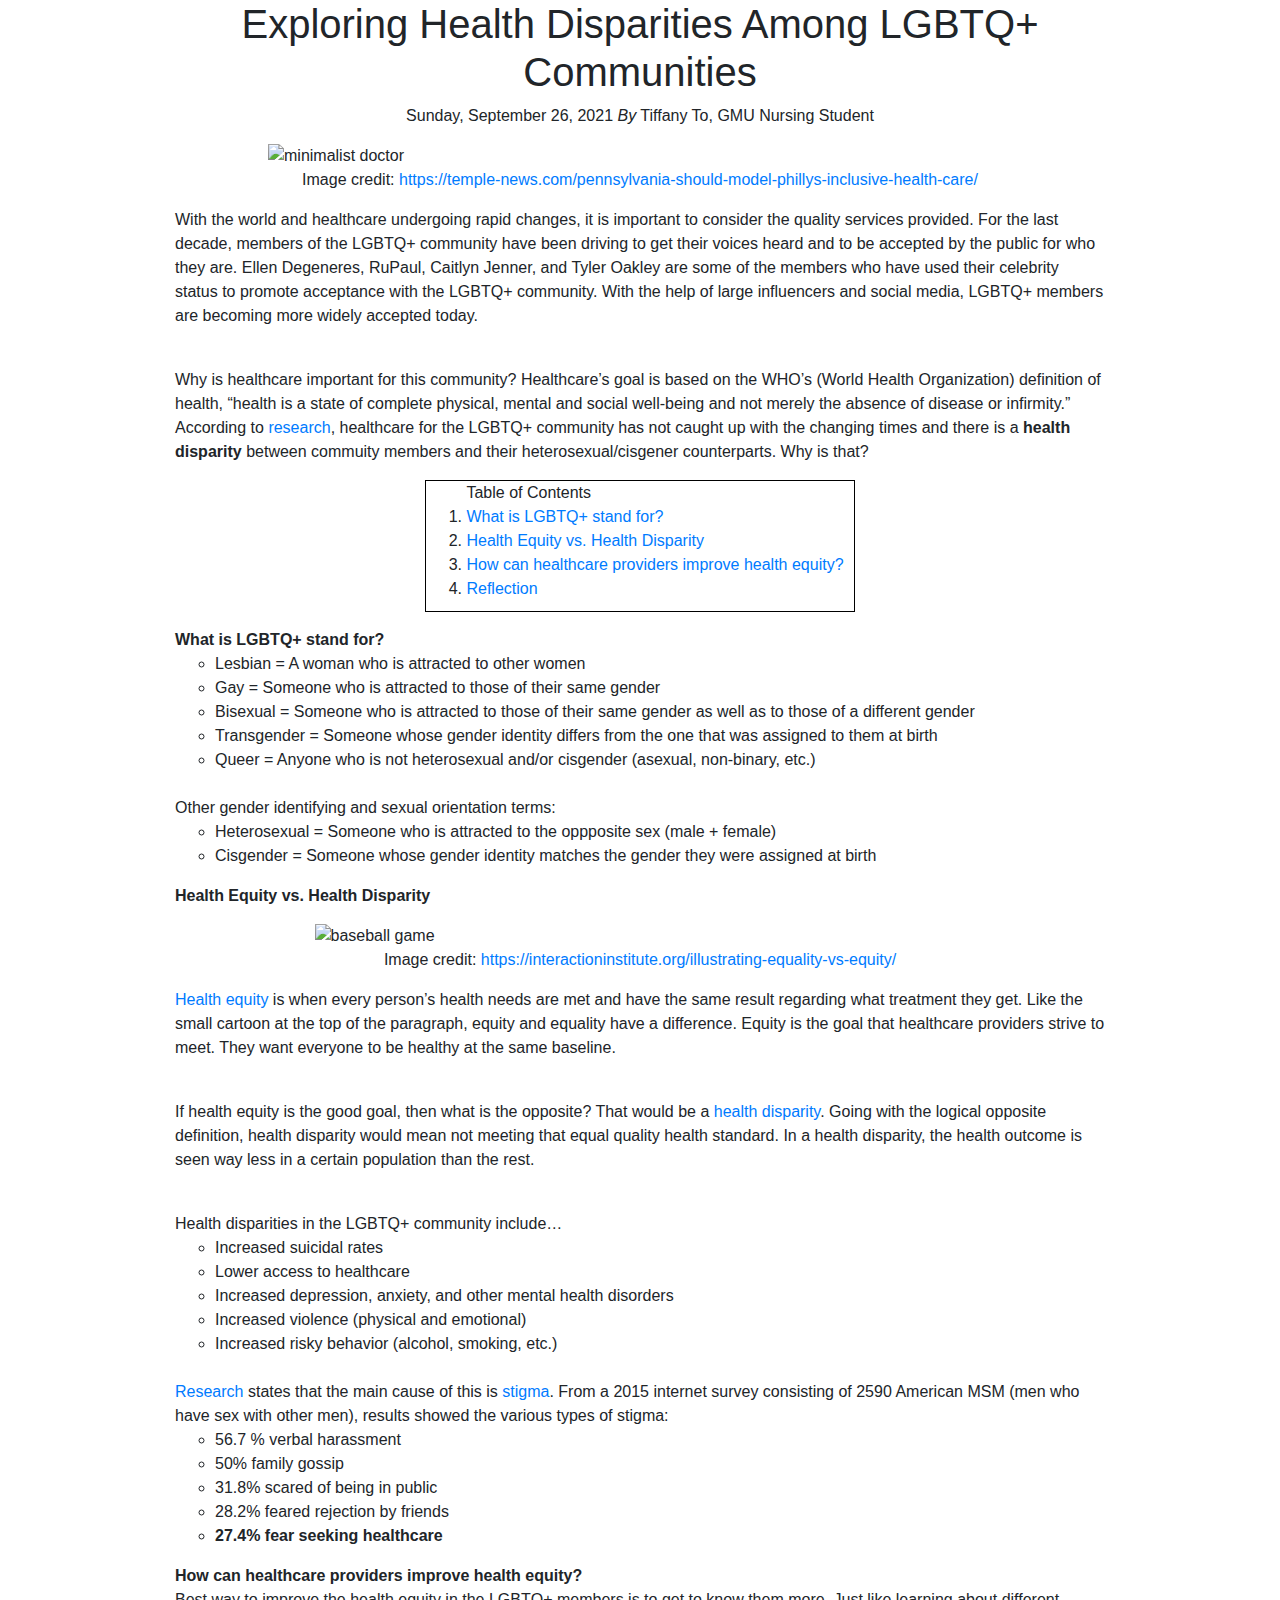
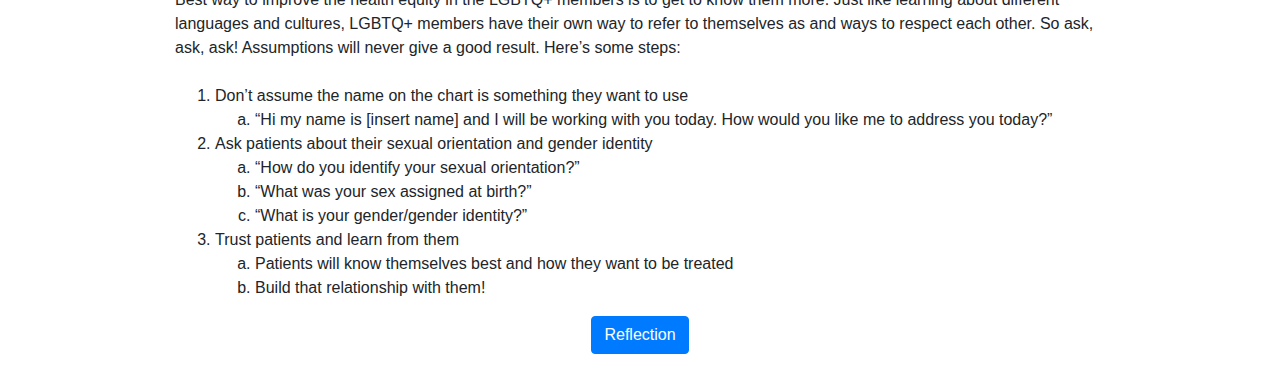
==== index.html @ 05fa2f6a "First blog post" ====
<!DOCTYPE html>
<html lang="en">
<head>
    <meta charset="UTF-8">
    <meta http-equiv="X-UA-Compatible" content="IE=edge">
    <meta name="viewport" content="width=device-width, initial-scale=1.0">
    <link rel="stylesheet" href="https://stackpath.bootstrapcdn.com/bootstrap/4.3.1/css/bootstrap.min.css" integrity="sha384-ggOyR0iXCbMQv3Xipma34MD+dH/1fQ784/j6cY/iJTQUOhcWr7x9JvoRxT2MZw1T" crossorigin="anonymous">
    <link rel="stylesheet" href="./index.css">
    <title>zTiffany's Blog</title>
</head>
<body>
    <div class="container-fluid w-75">
        <div>
            <h1 style="text-align: center;">Exploring Health Disparities Among LGBTQ+ Communities</h1>
            <p style="text-align: center;">Sunday, September 26, 2021 <em>By</em> Tiffany To, GMU Nursing Student</p>
        </div>
        <div class="d-flex flex-column align-items-center">
            <img id="minimalist-doctor" style="width: 100%; height: auto;" src="https://ttn-media.s3.amazonaws.com/wp-content/uploads/2021/01/30171021/DiMeo-Transmedicine-678x381.png" alt="minimalist doctor">
            <p>Image credit: <a target="_blank" href="https://temple-news.com/pennsylvania-should-model-phillys-inclusive-health-care/">https://temple-news.com/pennsylvania-should-model-phillys-inclusive-health-care/</a></p>
        </div>
        <div>
            <p>With the world and healthcare undergoing rapid changes, it is important to consider the quality services provided. For the last decade, members of the LGBTQ+ community have been driving to get their voices heard and to be accepted by the public for who they are. Ellen Degeneres, RuPaul, Caitlyn Jenner, and Tyler Oakley are some of the members who have used their celebrity status to promote acceptance with the LGBTQ+ community. With the help of large influencers and social media, LGBTQ+ members are becoming more widely accepted today. </p>
            <br>
            <p>Why is healthcare important for this community? Healthcare’s goal is based on the WHO’s (World Health Organization) definition of health, “health is a state of complete physical, mental and social well-being and not merely the absence of disease or infirmity.” According to <a target="_blank" href="https://www-tandfonline-com.mutex.gmu.edu/doi/full/10.1080/00918369.2017.1422944">research</a>, healthcare for the LGBTQ+ community has not caught up with the changing times and there is a <b>health disparity</b> between commuity members and their heterosexual/cisgener counterparts. Why is that?</p>
        </div>
        <div class="d-flex justify-content-center">
            <ol style="border: 1px solid black; padding-right: 10px; padding-bottom: 10px;">
                Table of Contents
                <li><a href="#definition">What is LGBTQ+ stand for?</a></li>
                <li><a href="#verses">Health Equity vs. Health Disparity</a></li>
                <li><a href="#healthcare-help">How can healthcare providers improve health equity?</a></li>
                <li><a href="#reflection">Reflection</a></li>
            </ol>
        </div>
        <div id="definition">
            <ul style="list-style:circle; padding-left: 0;">
                <b>What is LGBTQ+ stand for?</b>
                <ul>
                    <li>Lesbian = A woman who is attracted to other women</li>
                    <li>Gay = Someone who is attracted to those of their same gender</li>
                    <li>Bisexual = Someone who is attracted to those of their same gender as well as to those of a different gender</li>
                    <li>Transgender = Someone whose gender identity differs from the one that was assigned to them at birth</li>
                    <li>Queer = Anyone who is not heterosexual and/or cisgender (asexual, non-binary, etc.)</li>
                </ul>
                <br>
                Other gender identifying and sexual orientation terms:
                <ul>
                    <li>Heterosexual = Someone who is attracted to the oppposite sex (male + female)</li>
                    <li>Cisgender = Someone whose gender identity matches the gender they were assigned at birth</li>
                </ul>
            </ul>
        </div>
        <div id="verses">
            <p><b>Health Equity vs. Health Disparity</b></p>
        </div>
        <div class="d-flex flex-column align-items-center">
            <img style="width: 75%; height: auto;" id="baseball-img" src="http://i2.wp.com/interactioninstitute.org/wp-content/uploads/2016/01/IISC_EqualityEquity.png?zoom=2&resize=730%2C547" alt="baseball game">
            <p>Image credit: <a href="https://interactioninstitute.org/illustrating-equality-vs-equity/" target="_blank">https://interactioninstitute.org/illustrating-equality-vs-equity/</a></p>
        </div>
        <div>
            <p><a target="_blank" href="https://www.cdc.gov/chronicdisease/healthequity/index.htm">Health equity</a> is when every person’s health needs are met and have the same result regarding what treatment they get. Like the small cartoon at the top of the paragraph, equity and equality have a difference. Equity is the goal that healthcare providers strive to meet. They want everyone to be healthy at the same baseline.</p>
            <br>
            <p>If health equity is the good goal, then what is the opposite? That would be a <a target="_blank" href="https://www.healthypeople.gov/2020/about/foundation-health-measures/Disparities">health disparity</a>. Going with the logical opposite definition, health disparity would mean not meeting that equal quality health standard. In a health disparity, the health outcome is seen way less in a certain population than the rest.</p>
            <br>
        </div>
        <div>
            <ul style="padding-left: 0;">
                Health disparities in the LGBTQ+ community include…
                <ul>
                    <li>Increased suicidal rates</li>
                    <li>Lower access to healthcare</li>
                    <li>Increased depression, anxiety, and other mental health disorders</li>
                    <li>Increased violence (physical and emotional)</li>
                    <li>Increased risky behavior (alcohol, smoking, etc.)</li>
                </ul>
                <br>
                <a target="_blank" href="https://www-tandfonline-com.mutex.gmu.edu/doi/full/10.1080/00918369.2017.1422944">Research</a> states that the main cause of this is <a target="_blank" href="https://www.healthypeople.gov/2020/topics-objectives/topic/lesbian-gay-bisexual-and-transgender-health">stigma</a>. From a 2015 internet survey consisting of 2590 American MSM (men who have sex with other men), results showed the various types of stigma:
                <ul>
                    <li>56.7 % verbal harassment</li>
                    <li>50% family gossip</li>
                    <li>31.8% scared of being in public</li>
                    <li>28.2% feared rejection by friends</li>
                    <li><b>27.4% fear seeking healthcare</b></li>
                </ul>
            </ul>
        </div>
        <div id="healthcare-help">
            <p style="margin-bottom: 0;"><b>How can healthcare providers improve health equity?</b></p>
            <ol style="list-style: decimal; padding-left: 0;">
                Best way to improve the health equity in the LGBTQ+ members is to get to know them more. Just like learning about different languages and cultures, LGBTQ+ members have their own way to refer to themselves as and ways to respect each other. So ask, ask, ask! Assumptions will never give a good result. Here’s some steps:
                <br>
                <br>
                <ol>
                    <li>Don’t assume the name on the chart is something they want to use</li>
                    <ol style="list-style: lower-alpha;">
                        <li>“Hi my name is [insert name] and I will be working with you today. How would you like me to address you today?”</li>
                    </ol>
                    <li>Ask patients about their sexual orientation and gender identity</li>
                    <ol style="list-style: lower-alpha;">
                        <li>“How do you identify your sexual orientation?”</li>
                        <li>“What was your sex assigned at birth?”</li>
                        <li>“What is your gender/gender identity?”</li>
                    </ol>
                    <li>Trust patients and learn from them</li>
                    <ol style="list-style: lower-alpha;">
                        <li>Patients will know themselves best and how they want to be treated</li>
                        <li>Build that relationship with them!</li>
                    </ol>
                </ol>
            </ol>
        </div>
        <div class="d-flex justify-content-center w-100 pb-3" id="reflection">
            <div class="d-flex justify-content-center">
                <a class="btn btn-primary" href="reflection.html" role="button">Reflection</a>
            </div>
        </div>
    </div>
    
    <script src="https://code.jquery.com/jquery-3.3.1.slim.min.js" integrity="sha384-q8i/X+965DzO0rT7abK41JStQIAqVgRVzpbzo5smXKp4YfRvH+8abtTE1Pi6jizo" crossorigin="anonymous"></script>
    <script src="https://cdnjs.cloudflare.com/ajax/libs/popper.js/1.14.7/umd/popper.min.js" integrity="sha384-UO2eT0CpHqdSJQ6hJty5KVphtPhzWj9WO1clHTMGa3JDZwrnQq4sF86dIHNDz0W1" crossorigin="anonymous"></script>
    <script src="https://stackpath.bootstrapcdn.com/bootstrap/4.3.1/js/bootstrap.min.js" integrity="sha384-JjSmVgyd0p3pXB1rRibZUAYoIIy6OrQ6VrjIEaFf/nJGzIxFDsf4x0xIM+B07jRM" crossorigin="anonymous"></script>
</body>
</html>
---- index.css ----
@media Screen and (min-width: 1000px) {
    #minimalist-doctor {
        width: 95%!important;
    }
    #baseball-img {
        width: 85%!important;
    }
}
@media Screen and (min-width: 1200px) {
    #minimalist-doctor {
        width: 80%!important;
    }
    #baseball-img {
        width: 70%!important;
    }
}
@media Screen and (min-width: 1400px) {
    #minimalist-doctor {
        width: 70%!important;
    }
    #baseball-img {
        width: 60%!important;
    }
}
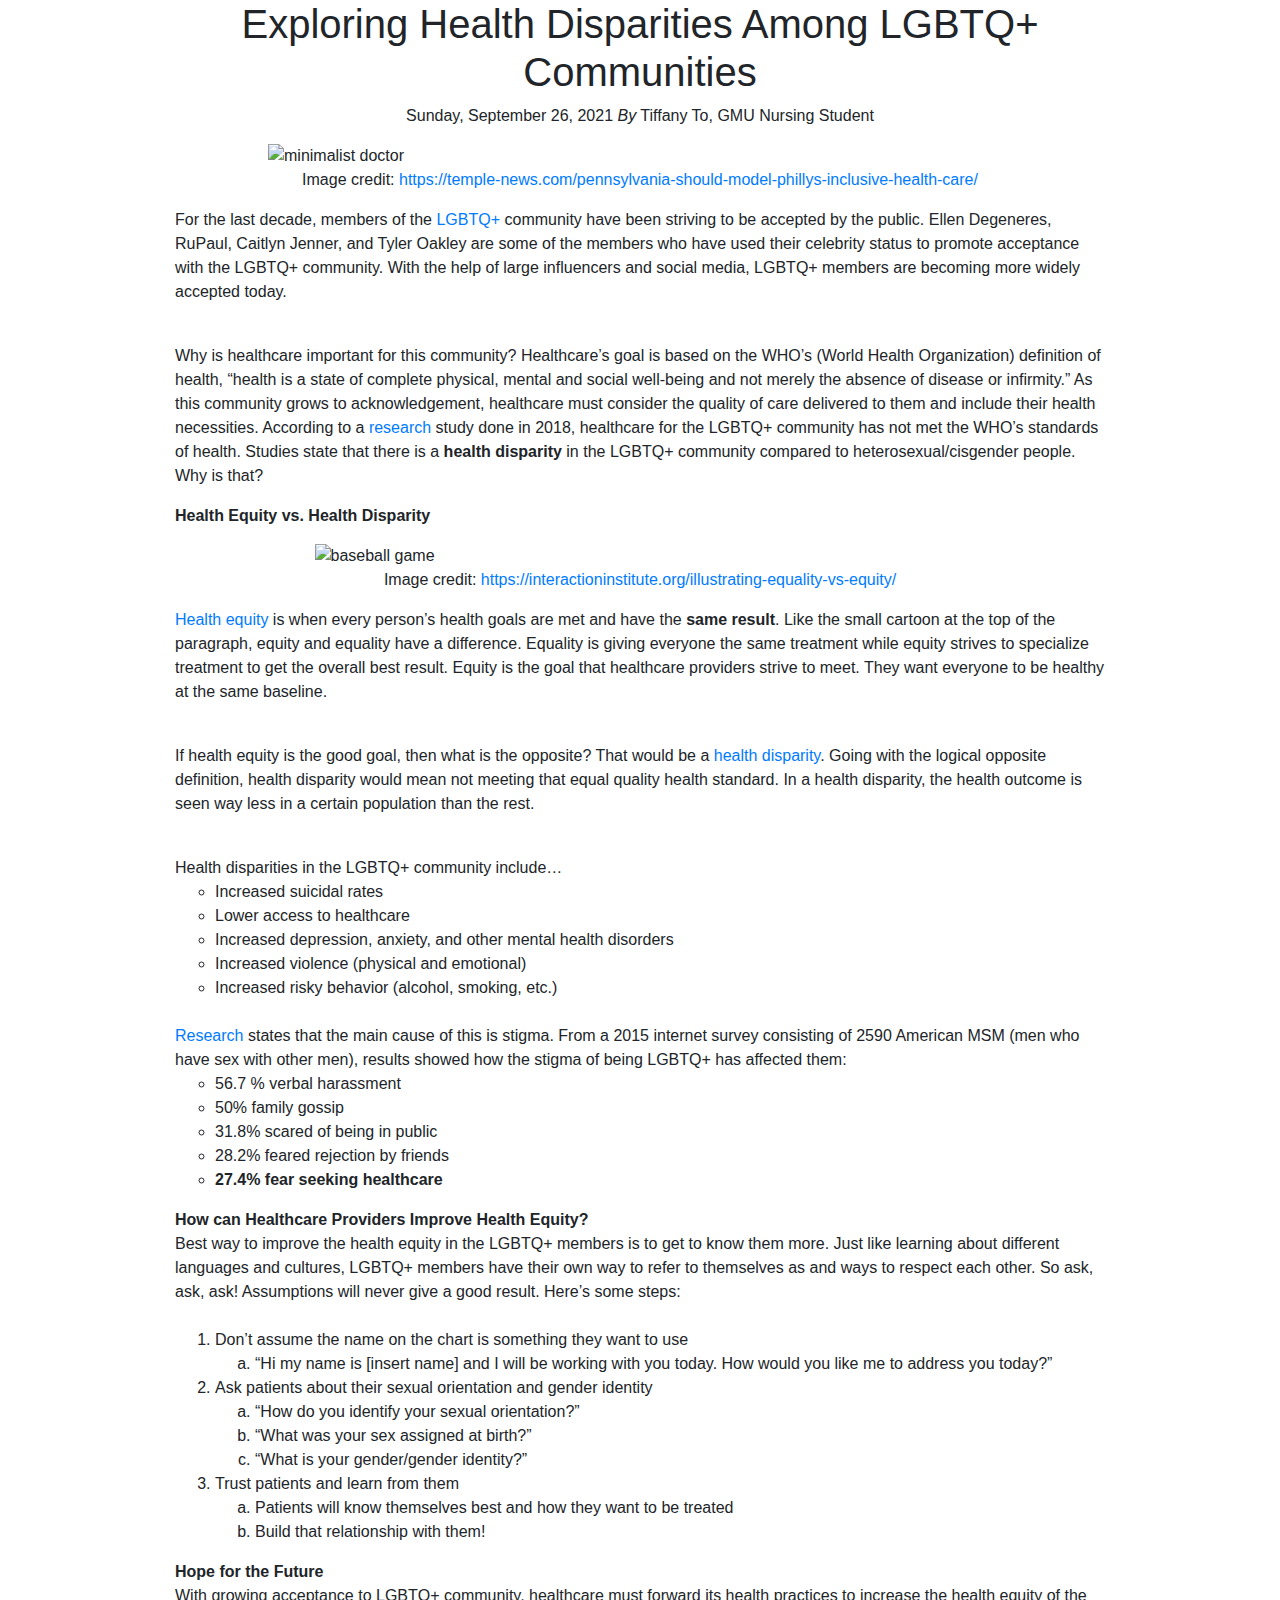
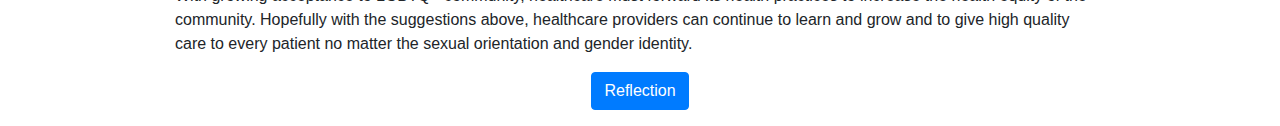
==== commit bb250f74: "revisions to index and reflextion" ====
--- a/index.html
+++ b/index.html
@@ -19,36 +19,9 @@
             <p>Image credit: <a target="_blank" href="https://temple-news.com/pennsylvania-should-model-phillys-inclusive-health-care/">https://temple-news.com/pennsylvania-should-model-phillys-inclusive-health-care/</a></p>
         </div>
         <div>
-            <p>With the world and healthcare undergoing rapid changes, it is important to consider the quality services provided. For the last decade, members of the LGBTQ+ community have been driving to get their voices heard and to be accepted by the public for who they are. Ellen Degeneres, RuPaul, Caitlyn Jenner, and Tyler Oakley are some of the members who have used their celebrity status to promote acceptance with the LGBTQ+ community. With the help of large influencers and social media, LGBTQ+ members are becoming more widely accepted today. </p>
+            <p>For the last decade, members of the <a href="https://www.verywellmind.com/what-does-lgbtq-mean-5069804" target="_blank" rel="noopener noreferrer">LGBTQ+</a> community have been striving to be accepted by the public. Ellen Degeneres, RuPaul, Caitlyn Jenner, and Tyler Oakley are some of the members who have used their celebrity status to promote acceptance with the LGBTQ+ community. With the help of large influencers and social media, LGBTQ+ members are becoming more widely accepted today. </p>
             <br>
-            <p>Why is healthcare important for this community? Healthcare’s goal is based on the WHO’s (World Health Organization) definition of health, “health is a state of complete physical, mental and social well-being and not merely the absence of disease or infirmity.” According to <a target="_blank" href="https://www-tandfonline-com.mutex.gmu.edu/doi/full/10.1080/00918369.2017.1422944">research</a>, healthcare for the LGBTQ+ community has not caught up with the changing times and there is a <b>health disparity</b> between commuity members and their heterosexual/cisgener counterparts. Why is that?</p>
-        </div>
-        <div class="d-flex justify-content-center">
-            <ol style="border: 1px solid black; padding-right: 10px; padding-bottom: 10px;">
-                Table of Contents
-                <li><a href="#definition">What is LGBTQ+ stand for?</a></li>
-                <li><a href="#verses">Health Equity vs. Health Disparity</a></li>
-                <li><a href="#healthcare-help">How can healthcare providers improve health equity?</a></li>
-                <li><a href="#reflection">Reflection</a></li>
-            </ol>
-        </div>
-        <div id="definition">
-            <ul style="list-style:circle; padding-left: 0;">
-                <b>What is LGBTQ+ stand for?</b>
-                <ul>
-                    <li>Lesbian = A woman who is attracted to other women</li>
-                    <li>Gay = Someone who is attracted to those of their same gender</li>
-                    <li>Bisexual = Someone who is attracted to those of their same gender as well as to those of a different gender</li>
-                    <li>Transgender = Someone whose gender identity differs from the one that was assigned to them at birth</li>
-                    <li>Queer = Anyone who is not heterosexual and/or cisgender (asexual, non-binary, etc.)</li>
-                </ul>
-                <br>
-                Other gender identifying and sexual orientation terms:
-                <ul>
-                    <li>Heterosexual = Someone who is attracted to the oppposite sex (male + female)</li>
-                    <li>Cisgender = Someone whose gender identity matches the gender they were assigned at birth</li>
-                </ul>
-            </ul>
+            <p>Why is healthcare important for this community? Healthcare’s goal is based on the WHO’s (World Health Organization) definition of health, “health is a state of complete physical, mental and social well-being and not merely the absence of disease or infirmity.” As this community grows to acknowledgement, healthcare must consider the quality of care delivered to them and include their health necessities. According to a <a href="https://www-tandfonline-com.mutex.gmu.edu/doi/full/10.1080/00918369.2017.1422944" target="_blank" rel="noopener noreferrer">research</a> study done in 2018, healthcare for the LGBTQ+ community has not met the WHO’s standards of health. Studies state that there is a <b>health disparity</b> in the LGBTQ+ community compared to heterosexual/cisgender people. Why is that?</p>
         </div>
         <div id="verses">
             <p><b>Health Equity vs. Health Disparity</b></p>
@@ -58,7 +31,7 @@
             <p>Image credit: <a href="https://interactioninstitute.org/illustrating-equality-vs-equity/" target="_blank">https://interactioninstitute.org/illustrating-equality-vs-equity/</a></p>
         </div>
         <div>
-            <p><a target="_blank" href="https://www.cdc.gov/chronicdisease/healthequity/index.htm">Health equity</a> is when every person’s health needs are met and have the same result regarding what treatment they get. Like the small cartoon at the top of the paragraph, equity and equality have a difference. Equity is the goal that healthcare providers strive to meet. They want everyone to be healthy at the same baseline.</p>
+            <p><a target="_blank" href="https://www.cdc.gov/chronicdisease/healthequity/index.htm">Health equity</a> is when every person’s health goals are met and have the <b>same result</b>. Like the small cartoon at the top of the paragraph, equity and equality have a difference. Equality is giving everyone the same treatment while equity strives to specialize treatment to get the overall best result. Equity is the goal that healthcare providers strive to meet. They want everyone to be healthy at the same baseline. </p>
             <br>
             <p>If health equity is the good goal, then what is the opposite? That would be a <a target="_blank" href="https://www.healthypeople.gov/2020/about/foundation-health-measures/Disparities">health disparity</a>. Going with the logical opposite definition, health disparity would mean not meeting that equal quality health standard. In a health disparity, the health outcome is seen way less in a certain population than the rest.</p>
             <br>
@@ -74,7 +47,7 @@
                     <li>Increased risky behavior (alcohol, smoking, etc.)</li>
                 </ul>
                 <br>
-                <a target="_blank" href="https://www-tandfonline-com.mutex.gmu.edu/doi/full/10.1080/00918369.2017.1422944">Research</a> states that the main cause of this is <a target="_blank" href="https://www.healthypeople.gov/2020/topics-objectives/topic/lesbian-gay-bisexual-and-transgender-health">stigma</a>. From a 2015 internet survey consisting of 2590 American MSM (men who have sex with other men), results showed the various types of stigma:
+                <a target="_blank" href="https://www-tandfonline-com.mutex.gmu.edu/doi/full/10.1080/00918369.2017.1422944">Research</a> states that the main cause of this is stigma. From a 2015 internet survey consisting of 2590 American MSM (men who have sex with other men), results showed how the stigma of being LGBTQ+ has affected them:
                 <ul>
                     <li>56.7 % verbal harassment</li>
                     <li>50% family gossip</li>
@@ -85,7 +58,7 @@
             </ul>
         </div>
         <div id="healthcare-help">
-            <p style="margin-bottom: 0;"><b>How can healthcare providers improve health equity?</b></p>
+            <p style="margin-bottom: 0;"><b>How can Healthcare Providers Improve Health Equity?</b></p>
             <ol style="list-style: decimal; padding-left: 0;">
                 Best way to improve the health equity in the LGBTQ+ members is to get to know them more. Just like learning about different languages and cultures, LGBTQ+ members have their own way to refer to themselves as and ways to respect each other. So ask, ask, ask! Assumptions will never give a good result. Here’s some steps:
                 <br>
@@ -108,6 +81,8 @@
                     </ol>
                 </ol>
             </ol>
+            <p style="margin-bottom: 0;"><b>Hope for the Future</b></p>
+            <p>With growing acceptance to LGBTQ+ community, healthcare must forward its health practices to increase the health equity of the community. Hopefully with the suggestions above, healthcare providers can continue to learn and grow and to give high quality care to every patient no matter the sexual orientation and gender identity. </p>
         </div>
         <div class="d-flex justify-content-center w-100 pb-3" id="reflection">
             <div class="d-flex justify-content-center">
